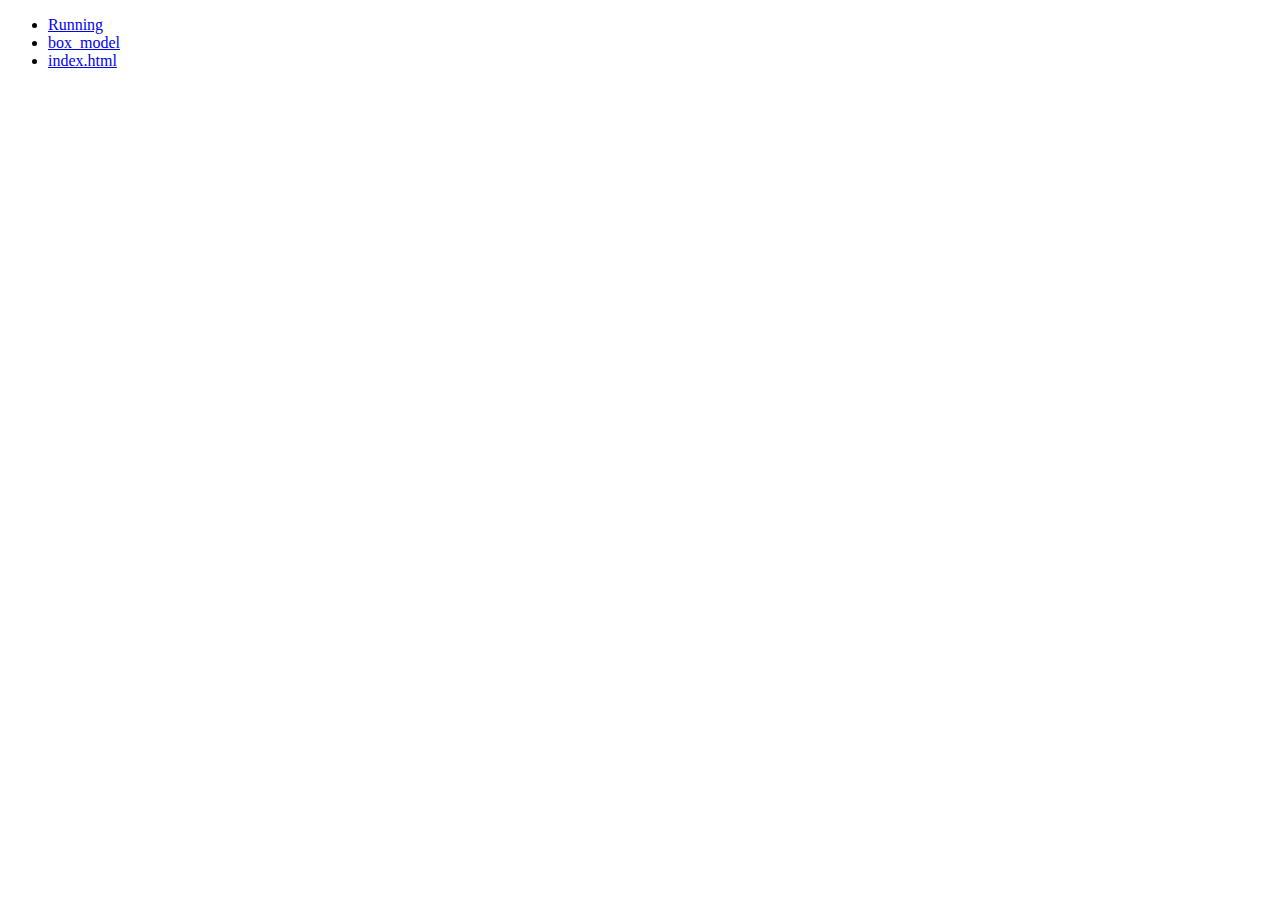
==== index.html @ d8ff214d "Add files via upload" ====
<!doctype html>
<html lang="en-US">

<head>
<meta charset="UTF-8">

<title>Index</title>

<meta name="description" content="brief description of YOUR page here">
<meta name="keywords" content="keywords related to YOUR page here">
<meta name="author" content= "YOUR name here">
<meta name="viewport" content="width=device-width, initial-scale=1.0">
</head>

<ul>
    <Li><a href="running.html">Running</a></Li>
    <Li><a href="box_model.html">box_model</a></Li>
    <Li><a href="index.html">index.html</a></Li>
</ul>


<body>

</body>
</html>
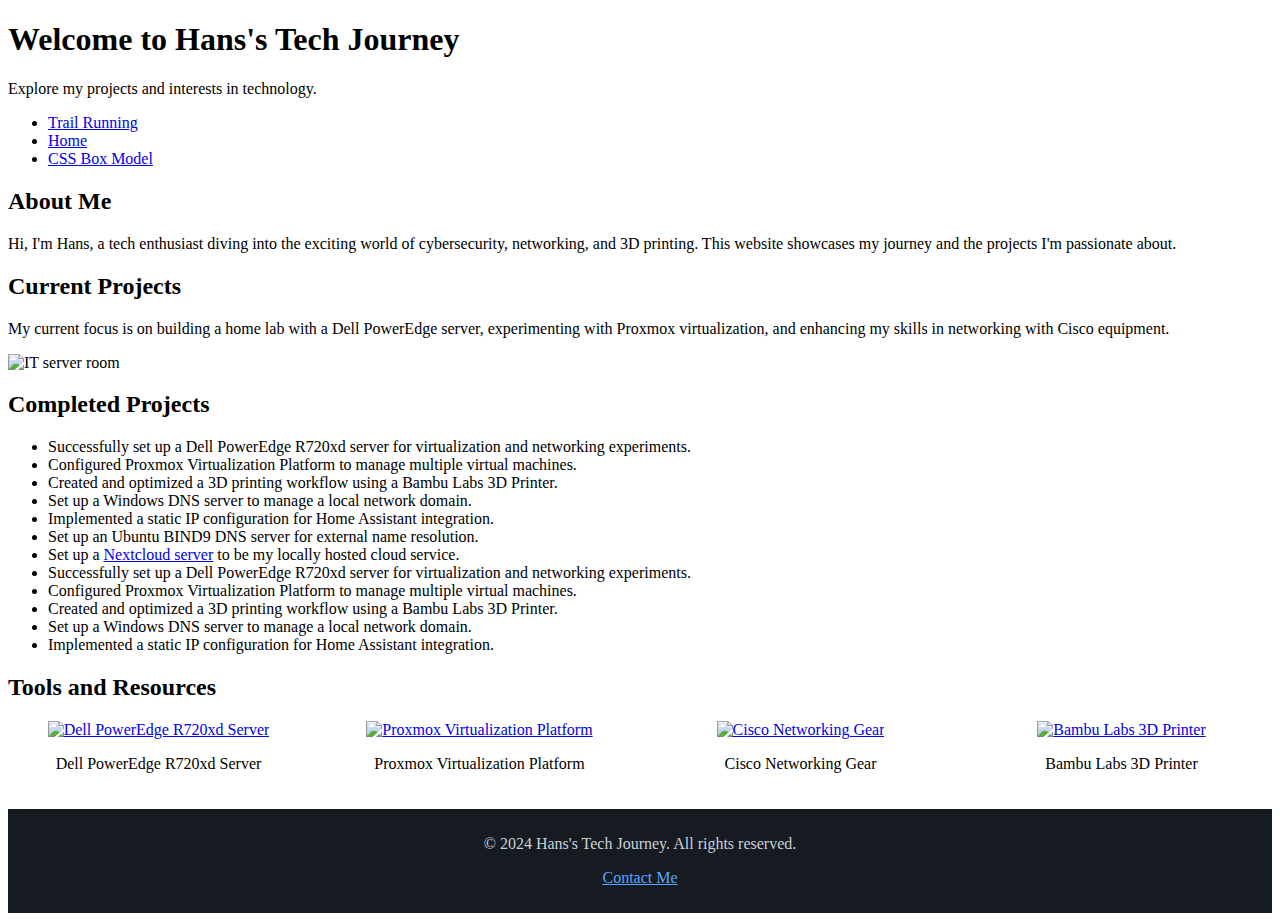
==== commit ee079653: "Add files via upload" ====
--- a/index.html
+++ b/index.html
@@ -1,25 +1,84 @@
-<!doctype html>
-<html lang="en-US">
+<!DOCTYPE html>
+<html lang="en">
+<head>
+    <meta charset="UTF-8">
+    <meta name="viewport" content="width=device-width, initial-scale=1.0">
+    <meta name="description" content="Home page for my personal tech journey and projects">
+    <meta name="keywords" content="tech, cybersecurity, networking, 3D printing, home lab">
+    <title>Hans's Tech Journey</title>
+    <link rel="stylesheet" href="resources\styles.css">
+</head>
+<body>
+    <header>
+        <h1>Welcome to Hans's Tech Journey</h1>
+        <p>Explore my projects and interests in technology.</p>
+    </header>
 
-<head>
-<meta charset="UTF-8">
+    <nav>
+        <ul>
+            <li><a href="running.html">Trail Running</a></li>
+            <li><a href="index.html">Home</a></li>
+            <li><a href="box_model.html">CSS Box Model</a></li>
+        </ul>
+    </nav>
 
-<title>Index</title>
+    <div class="content">
+        <h2>About Me</h2>
+        <p>Hi, I&#39;m Hans, a tech enthusiast diving into the exciting world of cybersecurity, networking, and 3D printing. This website showcases my journey and the projects I&#39;m passionate about.</p>
+       
+        <h2>Current Projects</h2>
+        <p>My current focus is on building a home lab with a Dell PowerEdge server, experimenting with Proxmox virtualization, and enhancing my skills in networking with Cisco equipment.</p>
+        <img src="resources/itroom.jpg" alt="IT server room" style="width: 400px; height: auto;">
 
-<meta name="description" content="brief description of YOUR page here">
-<meta name="keywords" content="keywords related to YOUR page here">
-<meta name="author" content= "YOUR name here">
-<meta name="viewport" content="width=device-width, initial-scale=1.0">
-</head>
+        <h2>Completed Projects</h2>
+        <ul>
+            <li>Successfully set up a Dell PowerEdge R720xd server for virtualization and networking experiments.</li>
+            <li>Configured Proxmox Virtualization Platform to manage multiple virtual machines.</li>
+            <li>Created and optimized a 3D printing workflow using a Bambu Labs 3D Printer.</li>
+            <li>Set up a Windows DNS server to manage a local network domain.</li>
+            <li>Implemented a static IP configuration for Home Assistant integration.</li>
+            <li>Set up an Ubuntu BIND9 DNS server for external name resolution.</li>
+            <li>Set up a <a href="https://nextcloud.com/" target="_blank">Nextcloud server</a> to be my locally hosted cloud service.</li>
+            <li>Successfully set up a Dell PowerEdge R720xd server for virtualization and networking experiments.</li>
+            <li>Configured Proxmox Virtualization Platform to manage multiple virtual machines.</li>
+            <li>Created and optimized a 3D printing workflow using a Bambu Labs 3D Printer.</li>
+            <li>Set up a Windows DNS server to manage a local network domain.</li>
+            <li>Implemented a static IP configuration for Home Assistant integration.</li>
+        </ul>
 
-<ul>
-    <Li><a href="running.html">Running</a></Li>
-    <Li><a href="box_model.html">box_model</a></Li>
-    <Li><a href="index.html">index.html</a></Li>
-</ul>
+        <h2>Tools and Resources</h2>
+        <div class="graphic-links" style="display: grid; grid-template-columns: repeat(auto-fit, minmax(200px, 1fr)); gap: 20px; text-align: center; margin-top: 20px;">
+            <div class="graphic-item">
+                <a href="https://www.dell.com/en-us" target="_blank" class="graphic-link">
+                    <img src="resources/dell.png" alt="Dell PowerEdge R720xd Server">
+                </a>
+                <p>Dell PowerEdge R720xd Server</p>
+            </div>
+            <div class="graphic-item">
+                <a href="https://www.proxmox.com/en/" target="_blank" class="graphic-link">
+                    <img src="resources/proxmox.png" alt="Proxmox Virtualization Platform">
+                </a>
+                <p>Proxmox Virtualization Platform</p>
+            </div>
+            <div class="graphic-item">
+                <a href="https://www.cisco.com/" target="_blank" class="graphic-link">
+                    <img src="resources/cisco.jpg" alt="Cisco Networking Gear">
+                </a>
+                <p>Cisco Networking Gear</p>
+            </div>
+            <div class="graphic-item">
+                <a href="https://us.store.bambulab.com/" target="_blank" class="graphic-link">
+                    <img src="resources/bambulabs.png" alt="Bambu Labs 3D Printer">
+                </a>
+                <p>Bambu Labs 3D Printer</p>
+            </div>
+       
+        </div>
 
-
-<body>
-
-</body>
+    </div>
+        <footer style="background-color: #161b22; color: #c9d1d9; text-align: center; padding: 10px 0; margin-top: 20px;">
+            <p>&copy; 2024 Hans's Tech Journey. All rights reserved.</p>
+            <p><a href="mailto:hans@example.com" style="color: #58a6ff;">Contact Me</a></p>
+        </footer>
+    </body>
 </html>
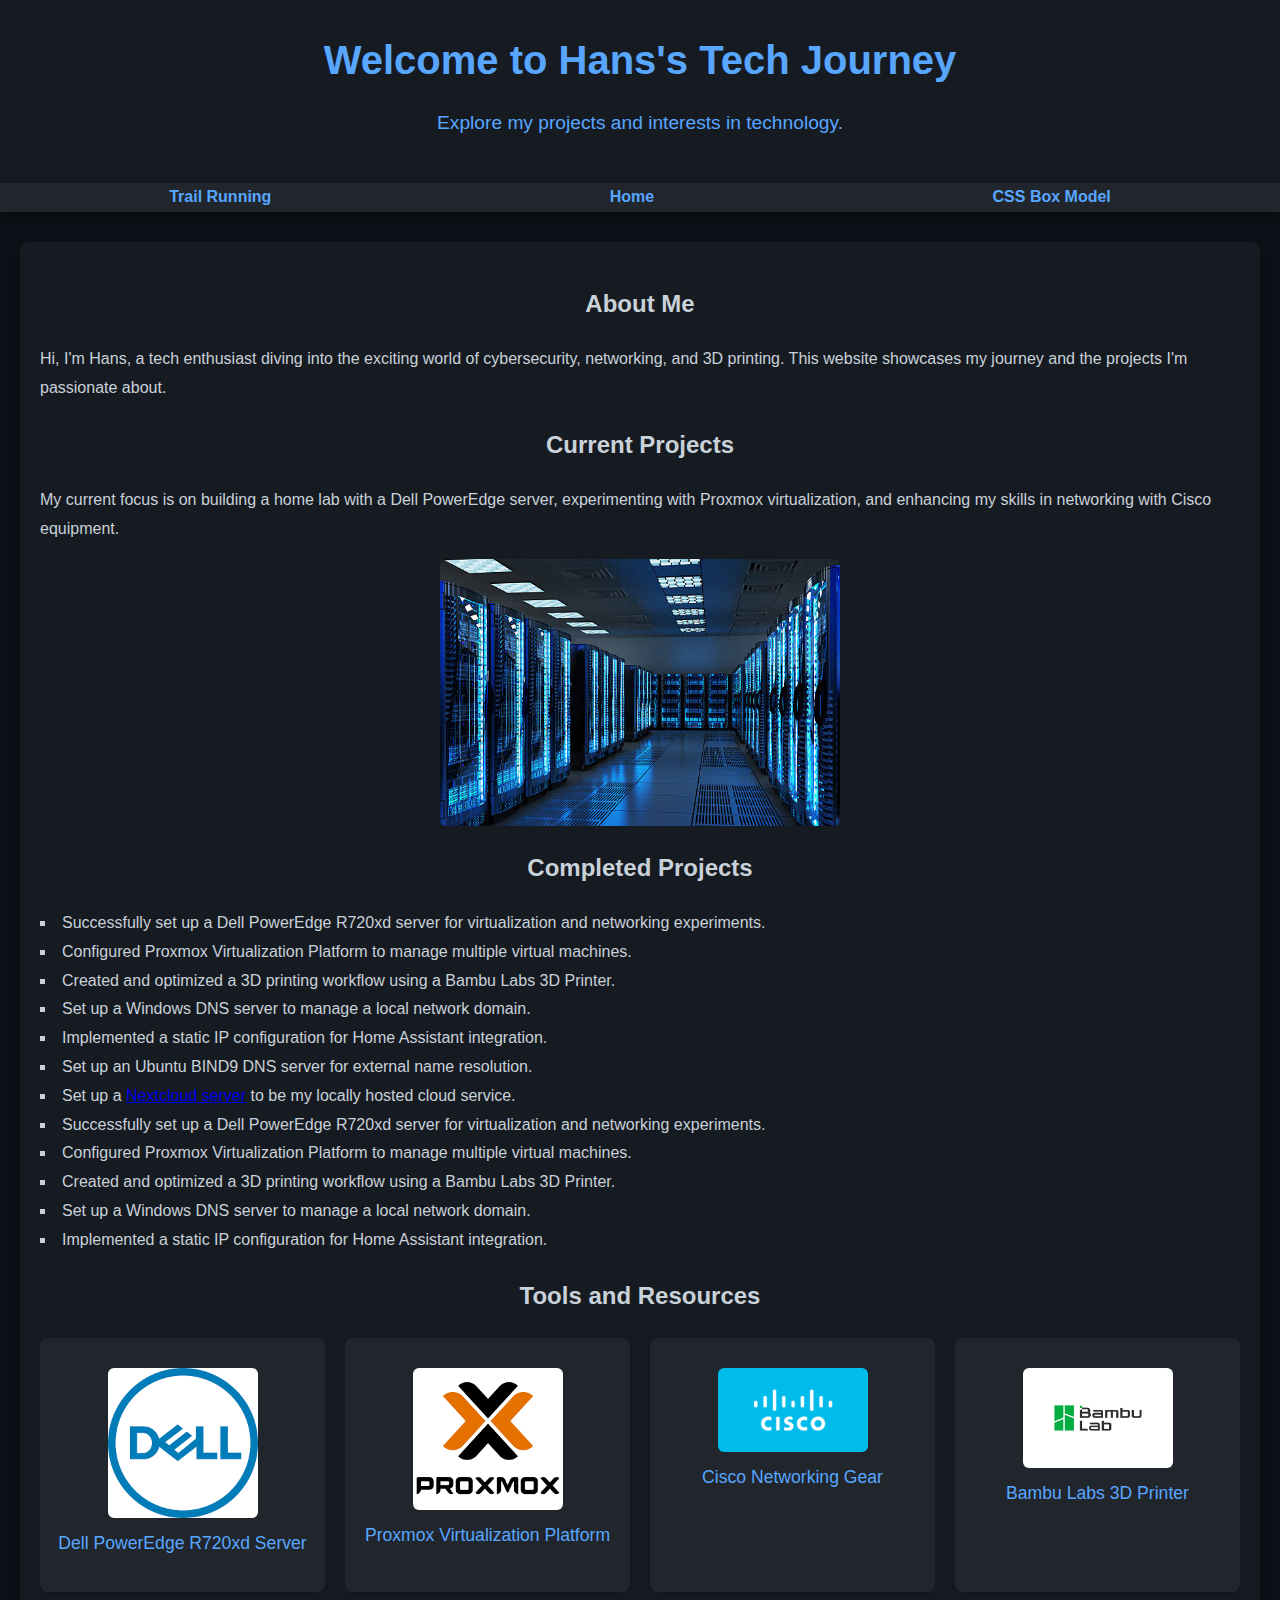
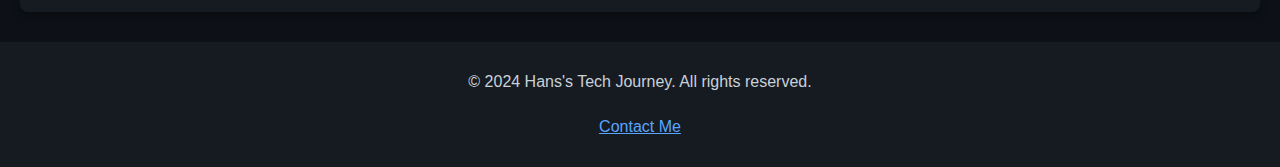
==== commit 45c0aeb3: "Update index.html" ====
--- a/index.html
+++ b/index.html
@@ -6,7 +6,7 @@
     <meta name="description" content="Home page for my personal tech journey and projects">
     <meta name="keywords" content="tech, cybersecurity, networking, 3D printing, home lab">
     <title>Hans's Tech Journey</title>
-    <link rel="stylesheet" href="resources\styles.css">
+    <link rel="stylesheet" href="resources/styles.css">
 </head>
 <body>
     <header>
--- a/resources/styles.css
+++ b/resources/styles.css
@@ -0,0 +1,164 @@
+/*
+Color Reference:
+- Background: #0d1117 (Dark Grey-Black)
+- Header Background: #161b22 (Dark Blue-Grey)
+- Accent Color: #58a6ff (Bright Blue)
+- Text Color: #c9d1d9 (Light Grey)
+- Table Border: #30363d (Medium Grey)
+- Content Background: #21262d (Dark Grey)
+*/
+
+body {
+    font-family: 'Segoe UI', Tahoma, Geneva, Verdana, sans-serif;
+    line-height: 1.8;
+    margin: 0;
+    padding: 0;
+    background-color: #0d1117;
+    color: #c9d1d9;
+}
+
+header {
+    background-color: #161b22;
+    color: #58a6ff;
+    text-align: center;
+    padding: 1.5em 0;
+    box-shadow: 0px 4px 6px rgba(0, 0, 0, 0.1);
+}
+
+header h1 {
+    font-size: 2.5em;
+    margin: 0;
+}
+
+header p {
+    font-size: 1.2em;
+    margin-top: 0.5em;
+}
+
+.content {
+    max-width: 1200px;
+    margin: 30px auto;
+    padding: 20px;
+    background-color: #161b22;
+    border-radius: 8px;
+    box-shadow: 0px 4px 8px rgba(0, 0, 0, 0.3);
+}
+
+img {
+    max-width: 100%;
+    height: auto;
+    margin: 15px auto;
+    border-radius: 6px;
+    display: block;
+}
+
+h1, h2, h3, h4, h5, h6 {
+    text-align: center;
+}
+
+table {
+    width: 100%;
+    border-collapse: collapse;
+    margin: 20px 0;
+    background-color: #21262d;
+    border-radius: 6px;
+    overflow: hidden;
+    color: #c9d1d9;
+}
+
+table th {
+    background-color: #161b22;
+    color: #58a6ff;
+    padding: 12px;
+    text-align: left;
+}
+
+table td {
+    border: 1px solid #30363d;
+    padding: 10px;
+    text-align: left;
+}
+
+ul {
+    list-style: square inside;
+    margin: 15px 0;
+    padding: 0;
+}
+
+nav ul {
+    list-style: none;
+    padding: 0;
+    display: flex;
+    justify-content: space-around;
+    background-color: #21262d;
+    margin: 0;
+    box-shadow: 0px 4px 6px rgba(0, 0, 0, 0.3);
+}
+
+nav ul li {
+    display: inline;
+}
+
+nav ul li a {
+    color: #58a6ff;
+    text-decoration: none;
+    padding: 10px 15px;
+    font-weight: bold;
+    transition: background-color 0.3s, color 0.3s;
+}
+
+nav ul li a:hover {
+    background-color: #161b22;
+    color: #c9d1d9;
+    border-radius: 4px;
+}
+
+.graphic-links {
+    display: grid;
+    grid-template-columns: repeat(auto-fit, minmax(250px, 1fr));
+    gap: 20px;
+    text-align: center;
+    margin-top: 20px;
+}
+
+.graphic-item {
+    padding: 15px;
+    background-color: #21262d;
+    border-radius: 8px;
+    box-shadow: 0px 2px 6px rgba(0, 0, 0, 0.2);
+    transition: transform 0.3s;
+}
+
+.graphic-item:hover {
+    transform: translateY(-5px);
+}
+
+.graphic-item img {
+    width: 150px;
+    height: auto;
+    margin-bottom: 10px;
+}
+
+.graphic-item p {
+    margin-top: 10px;
+    font-size: 1.1em;
+    color: #58a6ff;
+}
+
+.footer {
+    background-color: #161b22;
+    color: #c9d1d9;
+    text-align: center;
+    padding: 10px 0;
+    margin-top: 20px;
+    font-size: 0.9em;
+}
+
+.footer a {
+    color: #58a6ff;
+    text-decoration: none;
+}
+
+.footer a:hover {
+    text-decoration: underline;
+}
